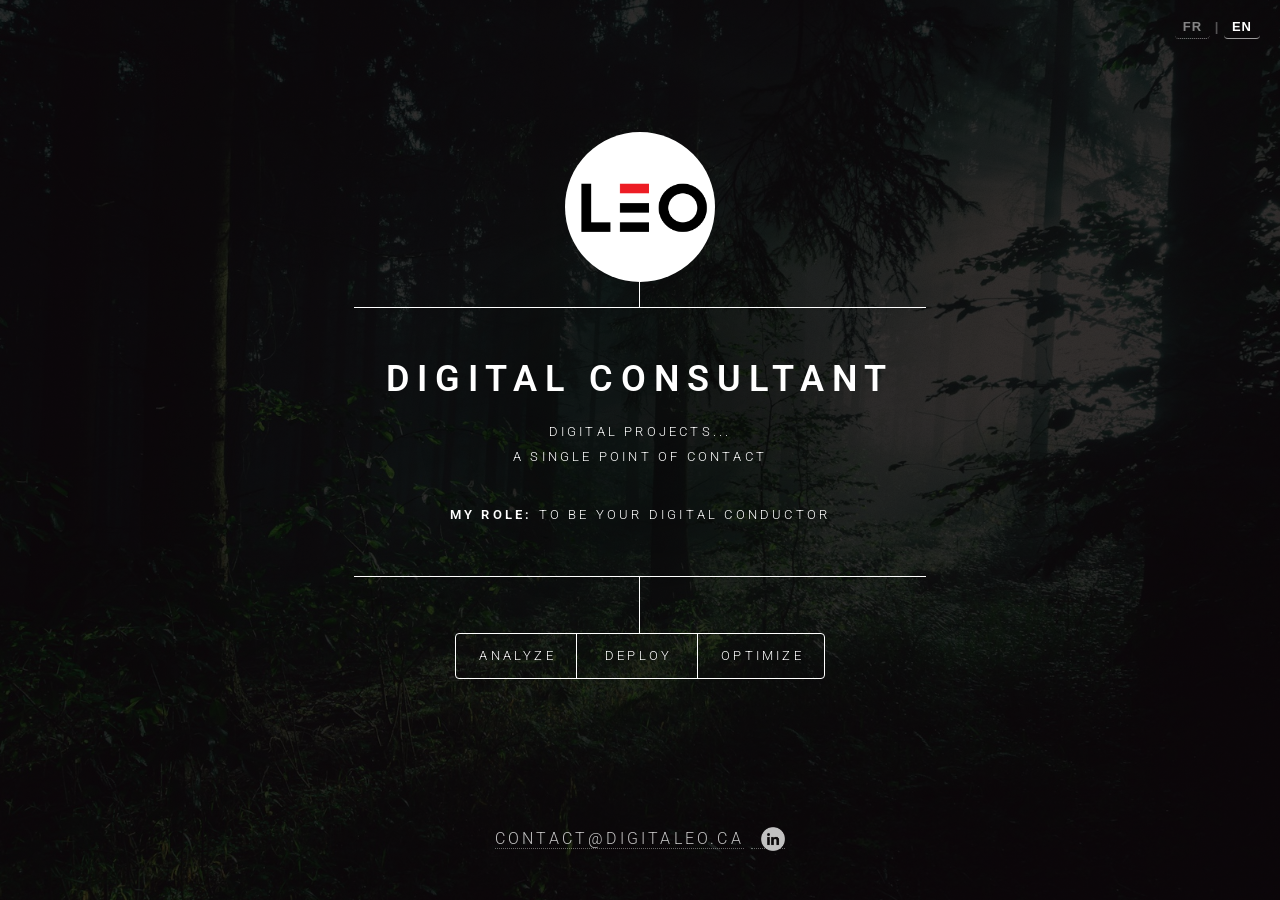
==== index-en.html @ 37ba83f0 "Ajouter version anglaise et switcher de langue FR/EN Co-Authored-By: Claude Sonnet 4.6 <noreply@anth" ====
<!DOCTYPE HTML>
<html>
	<head>
		<title>Digital Consultant</title>
		<meta charset="utf-8" />
		<meta name="viewport" content="width=device-width, initial-scale=1, user-scalable=no" />
		<link rel="stylesheet" href="assets/css/main.css" />
		<noscript><link rel="stylesheet" href="assets/css/noscript.css" /></noscript>
		<style>
			.lang-switcher {
				position: fixed;
				top: 16px;
				right: 20px;
				z-index: 9999;
				font-family: sans-serif;
				font-size: 13px;
				font-weight: 600;
				letter-spacing: 1px;
			}
			.lang-switcher a {
				color: rgba(255,255,255,0.5);
				text-decoration: none;
				padding: 4px 8px;
				border-radius: 4px;
				transition: color 0.2s;
			}
			.lang-switcher a:hover {
				color: #fff;
			}
			.lang-switcher .active {
				color: #fff;
				border-bottom: 1px solid rgba(255,255,255,0.6);
			}
			.lang-switcher span {
				color: rgba(255,255,255,0.3);
			}
		</style>
	</head>
	<body class="is-preload">

		<div class="lang-switcher">
			<a href="index.html">FR</a>
			<span>|</span>
			<a href="index-en.html" class="active">EN</a>
		</div>

		<!-- Wrapper -->
			<div id="wrapper">

				<!-- Header -->
					<header id="header">
						<div class="logo" style="display: flex; justify-content: center; align-items: center;">
							<img src="images/leo4.png" alt="Logo" style="width: 150px; height: 150px; border-radius: 50%; object-fit: contain; background: white; display: block;" />
						</div>
						<div class="content">
							<div class="inner">
								<h1>Digital Consultant</h1>
								<p>Digital projects... <br>A single point of contact</p>
								<p><strong>My role:</strong> to be your digital conductor</p>
							</div>
						</div>
						<nav>
							<ul>
								<li><a href="#analyze">Analyze</a></li>
								<li><a href="#deploy">Deploy</a></li>
								<li><a href="#optimize">Optimize</a></li>
							</ul>
						</nav>
					</header>

				<!-- Main -->
					<div id="main">

						<!-- Analyze -->
							<article id="analyze">
								<h2 class="major">Analyze</h2>
								<span class="image main"><img src="images/analyser.jpg" alt="" /></span>
								<h3>Analyze upfront to be optimal</h3>
								<p>Understanding your business processes, objectives and needs is essential. The best solution is not always the most expensive or the most complex. Sometimes a progressive, phased approach is more effective, more optimized and more reassuring.
									<ul>
										<li>Analyze, identify and understand your needs</li>
										<li>Document your business processes</li>
										<li>Produce a functional specifications document</li>
									</ul>
									<p><strong>In short:</strong> work upstream and support you throughout the development of your digital project.</p>
							</article>

						<!-- Deploy -->
							<article id="deploy">
								<h2 class="major">Deploy</h2>
								<span class="image main"><img src="images/deploy2.jpg" alt="" /></span>
								<h3>Implement and deploy to better adapt</h3>
								<p>Each solution is selected according to your needs and budget. You always remain in control and understand every step.
									<ul>
										<li>Test</li>
										<li>Validate</li>
										<li>Implement</li>
										<li>Deploy</li>
									</ul>
									<p><strong>In short:</strong> no grey areas — by the end of the mandate, everything is clear and under control.</p>
							</article>

						<!-- Optimize -->
							<article id="optimize">
								<h2 class="major">Optimize</h2>
								<span class="image main"><img src="images/rouage2.jpg" alt="" /></span>
								<h3>Ongoing monitoring and optimization beats a costly overhaul later</h3>
								<p>To fully benefit from a digital transformation, it must be dynamic and continuously improving. A common mistake is thinking that once implementation is complete, the work is done. In reality, 80% of the work is done, but the remaining 20% is about monitoring and optimizing processes.</p>
								<ul>
									<li>Monitor and adjust predefined KPIs</li>
									<li>Optimize based on results</li>
									<li>Ensure continuous skill development</li>
									<li>Maintain evolving and accessible documentation</li>
								</ul>
								<p><strong>In short:</strong> optimize continuously and you will stay ahead.</p>
							</article>
					</div>

				<!-- Footer -->
					<footer id="footer">
						<p class="copyright">
							<a href="mailto:contact@digitaleo.ca">contact@digitaleo.ca</a>
							<a href="https://www.linkedin.com/in/leonardovenegas/" target="_blank">
								<img src="images/b&w-linkedin-logo.png" alt="LinkedIn" style="height: 24px; margin-left: 10px; vertical-align: middle;">
							</a>
						</p>
					</footer>

			</div>

		<!-- BG -->
			<div id="bg"></div>

		<!-- Scripts -->
			<script src="assets/js/jquery.min.js"></script>
			<script src="assets/js/browser.min.js"></script>
			<script src="assets/js/breakpoints.min.js"></script>
			<script src="assets/js/util.js"></script>
			<script src="assets/js/main.js"></script>
		<script>
			var switcher = document.querySelector('.lang-switcher');
			document.querySelectorAll('#main article').forEach(function(article) {
				new MutationObserver(function() {
					switcher.style.display = article.classList.contains('active') ? 'none' : '';
				}).observe(article, { attributes: true, attributeFilter: ['class'] });
			});
		</script>

	</body>
</html>
---- assets/css/main.css ----
@import url(fontawesome-all.min.css);
@import url('https://fonts.googleapis.com/css?family=Roboto:300,400,500,700&display=swap');

/*
	Dimension by HTML5 UP
	html5up.net | @ajlkn
	Free for personal and commercial use under the CCA 3.0 license (html5up.net/license)
*/

html, body, div, span, applet, object,
iframe, h1, h2, h3, h4, h5, h6, p, blockquote,
pre, a, abbr, acronym, address, big, cite,
code, del, dfn, em, img, ins, kbd, q, s, samp,
small, strike, strong, sub, sup, tt, var, b,
u, i, center, dl, dt, dd, ol, ul, li, fieldset,
form, label, legend, table, caption, tbody,
tfoot, thead, tr, th, td, article, aside,
canvas, details, embed, figure, figcaption,
footer, header, hgroup, menu, nav, output, ruby,
section, summary, time, mark, audio, video {
	margin: 0;
	padding: 0;
	border: 0;
	font-size: 100%;
	font: inherit;
	vertical-align: baseline;}

article, aside, details, figcaption, figure,
footer, header, hgroup, menu, nav, section {
	display: block;}

body {
	line-height: 1;
}

ol, ul {
	list-style: none;
}

blockquote, q {
	quotes: none;
}

	blockquote:before, blockquote:after, q:before, q:after {
		content: '';
		content: none;
	}

table {
	border-collapse: collapse;
	border-spacing: 0;
}

body {
	-webkit-text-size-adjust: none;
}

mark {
	background-color: transparent;
	color: inherit;
}

input::-moz-focus-inner {
	border: 0;
	padding: 0;
}

input, select, textarea {
	-moz-appearance: none;
	-webkit-appearance: none;
	-ms-appearance: none;
	appearance: none;
}

/* Basic */

	@-ms-viewport {
		width: device-width;
	}

	@media screen and (max-width: 480px) {

		html, body {
			min-width: 320px;
		}

	}

	html {
		box-sizing: border-box;
	}

	*, *:before, *:after {
		box-sizing: inherit;
	}

	body {
		background: #1b1f22;
	}

		body.is-preload *, body.is-preload *:before, body.is-preload *:after {
			-moz-animation: none !important;
			-webkit-animation: none !important;
			-ms-animation: none !important;
			animation: none !important;
			-moz-transition: none !important;
			-webkit-transition: none !important;
			-ms-transition: none !important;
			transition: none !important;
		}

/* Type */

	html {
		font-size: 16pt;
	}

		@media screen and (max-width: 1680px) {

			html {
				font-size: 12pt;
			}

		}

		@media screen and (max-width: 736px) {

			html {
				font-size: 11pt;
			}

		}

		@media screen and (max-width: 360px) {

			html {
				font-size: 10pt;
			}

		}

	body, input, select, textarea {
		color: #ffffff;
		font-family: 'Roboto', Arial, sans-serif;
		font-weight: 300;
		font-size: 1rem;
		line-height: 1.65;
	}

	a {
		-moz-transition: color 0.2s ease-in-out, background-color 0.2s ease-in-out, border-bottom-color 0.2s ease-in-out;
		-webkit-transition: color 0.2s ease-in-out, background-color 0.2s ease-in-out, border-bottom-color 0.2s ease-in-out;
		-ms-transition: color 0.2s ease-in-out, background-color 0.2s ease-in-out, border-bottom-color 0.2s ease-in-out;
		transition: color 0.2s ease-in-out, background-color 0.2s ease-in-out, border-bottom-color 0.2s ease-in-out;
		border-bottom: dotted 1px rgba(255, 255, 255, 0.5);
		text-decoration: none;
		color: inherit;
	}

		a:hover {
			border-bottom-color: transparent;
		}

	strong, b {
		color: #ffffff;
		font-weight: 600;
	}

	em, i {
		font-style: italic;
	}

	p {
		margin: 0 0 2rem 0;
		font-size: 1rem;
	}

	h1, h2, h3, h4, h5, h6 {
		color: #ffffff;
		font-weight: 600;
		line-height: 1.5;
		margin: 0 0 1rem 0;
		text-transform: uppercase;
		letter-spacing: 0.2rem;
	}

		h1 a, h2 a, h3 a, h4 a, h5 a, h6 a {
			color: inherit;
			text-decoration: none;
		}

		h1.major, h2.major, h3.major, h4.major, h5.major, h6.major {
			width: -moz-max-content;
			width: -webkit-max-content;
			width: -ms-max-content;
			width: max-content;
			padding-bottom: 0.5rem;
			margin: 0 0 2rem 0;
		}

	h1 {
		font-size: 2.25rem;
		line-height: 1.3;
		letter-spacing: 0.5rem;
	}

	h2 {
		font-size: 1.5rem;
		line-height: 1.4;
		letter-spacing: 0.5rem;
	}

	h3 {
		font-size: 1.1rem;
		text-align: left;
		text-transform: none;
	}

	h4 {
		font-size: 0.8rem;
	}

	h5 {
		font-size: 0.7rem;
	}

	h6 {
		font-size: 0.6rem;
	}

	@media screen and (max-width: 736px) {

		h1 {
			font-size: 1.75rem;
			line-height: 1.4;
		}

		h2 {
			font-size: 1.25em;
			line-height: 1.5;
		}

	}

	sub {
		font-size: 0.8rem;
		position: relative;
		top: 0.5rem;
	}

	sup {
		font-size: 0.8rem;
		position: relative;
		top: -0.5rem;
	}

	blockquote {
		border-left: solid 4px #ffffff;
		font-style: italic;
		margin: 0 0 2rem 0;
		padding: 0.5rem 0 0.5rem 2rem;
	}

	code {
		background: rgba(255, 255, 255, 0.075);
		border-radius: 4px;
		font-family: "Courier New", monospace;
		font-size: 0.9rem;
		margin: 0 0.25rem;
		padding: 0.25rem 0.65rem;
	}

	pre {
		-webkit-overflow-scrolling: touch;
		font-family: "Courier New", monospace;
		font-size: 0.9rem;
		margin: 0 0 2rem 0;
	}

		pre code {
			display: block;
			line-height: 1.75;
			padding: 1rem 1.5rem;
			overflow-x: auto;
		}

	hr {
		border: 0;
		border-bottom: solid 1px #ffffff;
		margin: 2.75rem 0;
	}

	.align-left {
		text-align: left;
	}

	.align-center {
		text-align: center;
	}

	.align-right {
		text-align: right;
	}

/* Form */

	form {
		margin: 0 0 2rem 0;
	}

		form > :last-child {
			margin-bottom: 0;
		}

		form > .fields {
			display: -moz-flex;
			display: -webkit-flex;
			display: -ms-flex;
			display: flex;
			-moz-flex-wrap: wrap;
			-webkit-flex-wrap: wrap;
			-ms-flex-wrap: wrap;
			flex-wrap: wrap;
			width: calc(100% + 3rem);
			margin: -1.5rem 0 2rem -1.5rem;
		}

			form > .fields > .field {
				-moz-flex-grow: 0;
				-webkit-flex-grow: 0;
				-ms-flex-grow: 0;
				flex-grow: 0;
				-moz-flex-shrink: 0;
				-webkit-flex-shrink: 0;
				-ms-flex-shrink: 0;
				flex-shrink: 0;
				padding: 1.5rem 0 0 1.5rem;
				width: calc(100% - 1.5rem);
			}

				form > .fields > .field.half {
					width: calc(50% - 0.75rem);
				}

				form > .fields > .field.third {
					width: calc(100%/3 - 0.5rem);
				}

				form > .fields > .field.quarter {
					width: calc(25% - 0.375rem);
				}

		@media screen and (max-width: 480px) {

			form > .fields {
				width: calc(100% + 3rem);
				margin: -1.5rem 0 2rem -1.5rem;
			}

				form > .fields > .field {
					padding: 1.5rem 0 0 1.5rem;
					width: calc(100% - 1.5rem);
				}

					form > .fields > .field.half {
						width: calc(100% - 1.5rem);
					}

					form > .fields > .field.third {
						width: calc(100% - 1.5rem);
					}

					form > .fields > .field.quarter {
						width: calc(100% - 1.5rem);
					}

		}

	label {
		color: #ffffff;
		display: block;
		font-size: 0.8rem;
		font-weight: 300;
		letter-spacing: 0.2rem;
		line-height: 1.5;
		margin: 0 0 1rem 0;
		text-transform: uppercase;
	}

	input[type="text"],
	input[type="password"],
	input[type="email"],
	input[type="tel"],
	select,
	textarea {
		-moz-appearance: none;
		-webkit-appearance: none;
		-ms-appearance: none;
		appearance: none;
		-moz-transition: border-color 0.2s ease-in-out, box-shadow 0.2s ease-in-out, background-color 0.2s ease-in-out;
		-webkit-transition: border-color 0.2s ease-in-out, box-shadow 0.2s ease-in-out, background-color 0.2s ease-in-out;
		-ms-transition: border-color 0.2s ease-in-out, box-shadow 0.2s ease-in-out, background-color 0.2s ease-in-out;
		transition: border-color 0.2s ease-in-out, box-shadow 0.2s ease-in-out, background-color 0.2s ease-in-out;
		background-color: transparent;
		border-radius: 4px;
		border: solid 1px #ffffff;
		color: inherit;
		display: block;
		outline: 0;
		padding: 0 1rem;
		text-decoration: none;
		width: 100%;
	}

		input[type="text"]:invalid,
		input[type="password"]:invalid,
		input[type="email"]:invalid,
		input[type="tel"]:invalid,
		select:invalid,
		textarea:invalid {
			box-shadow: none;
		}

		input[type="text"]:focus,
		input[type="password"]:focus,
		input[type="email"]:focus,
		input[type="tel"]:focus,
		select:focus,
		textarea:focus {
			background: rgba(255, 255, 255, 0.075);
			border-color: #ffffff;
			box-shadow: 0 0 0 1px #ffffff;
		}

	select {
		background-image: url("data:image/svg+xml;charset=utf8,%3Csvg xmlns='http://www.w3.org/2000/svg' width='40' height='40' preserveAspectRatio='none' viewBox='0 0 40 40'%3E%3Cpath d='M9.4,12.3l10.4,10.4l10.4-10.4c0.2-0.2,0.5-0.4,0.9-0.4c0.3,0,0.6,0.1,0.9,0.4l3.3,3.3c0.2,0.2,0.4,0.5,0.4,0.9 c0,0.4-0.1,0.6-0.4,0.9L20.7,31.9c-0.2,0.2-0.5,0.4-0.9,0.4c-0.3,0-0.6-0.1-0.9-0.4L4.3,17.3c-0.2-0.2-0.4-0.5-0.4-0.9 c0-0.4,0.1-0.6,0.4-0.9l3.3-3.3c0.2-0.2,0.5-0.4,0.9-0.4S9.1,12.1,9.4,12.3z' fill='%23ffffff' /%3E%3C/svg%3E");
		background-size: 1.25rem;
		background-repeat: no-repeat;
		background-position: calc(100% - 1rem) center;
		height: 2.75rem;
		padding-right: 2.75rem;
		text-overflow: ellipsis;
	}

		select option {
			color: #ffffff;
			background: #1b1f22;
		}

		select:focus::-ms-value {
			background-color: transparent;
		}

		select::-ms-expand {
			display: none;
		}

	input[type="text"],
	input[type="password"],
	input[type="email"],
	select {
		height: 2.75rem;
	}

	textarea {
		padding: 0.75rem 1rem;
	}

	input[type="checkbox"],
	input[type="radio"] {
		-moz-appearance: none;
		-webkit-appearance: none;
		-ms-appearance: none;
		appearance: none;
		display: block;
		float: left;
		margin-right: -2rem;
		opacity: 0;
		width: 1rem;
		z-index: -1;
	}

		input[type="checkbox"] + label,
		input[type="radio"] + label {
			text-decoration: none;
			-moz-user-select: none;
			-webkit-user-select: none;
			-ms-user-select: none;
			user-select: none;
			color: #ffffff;
			cursor: pointer;
			display: inline-block;
			font-size: 0.8rem;
			font-weight: 300;
			margin: 0 0 0.5rem 0;
			padding-left: 2.65rem;
			padding-right: 0.75rem;
			position: relative;
		}

			input[type="checkbox"] + label:before,
			input[type="radio"] + label:before {
				-moz-osx-font-smoothing: grayscale;
				-webkit-font-smoothing: antialiased;
				display: inline-block;
				font-style: normal;
				font-variant: normal;
				text-rendering: auto;
				line-height: 1;
				text-transform: none !important;
				font-family: 'Font Awesome 5 Free';
				font-weight: 900;
			}

			input[type="checkbox"] + label:before,
			input[type="radio"] + label:before {
				-moz-transition: border-color 0.2s ease-in-out, box-shadow 0.2s ease-in-out, background-color 0.2s ease-in-out;
				-webkit-transition: border-color 0.2s ease-in-out, box-shadow 0.2s ease-in-out, background-color 0.2s ease-in-out;
				-ms-transition: border-color 0.2s ease-in-out, box-shadow 0.2s ease-in-out, background-color 0.2s ease-in-out;
				transition: border-color 0.2s ease-in-out, box-shadow 0.2s ease-in-out, background-color 0.2s ease-in-out;
				border-radius: 4px;
				border: solid 1px #ffffff;
				content: '';
				display: inline-block;
				height: 1.65rem;
				left: 0;
				line-height: 1.65rem;
				position: absolute;
				text-align: center;
				top: -0.15rem;
				width: 1.65rem;
			}

		input[type="checkbox"]:checked + label:before,
		input[type="radio"]:checked + label:before {
			background: #ffffff !important;
			border-color: #ffffff !important;
			color: #1b1f22;
			content: '\f00c';
		}

		input[type="checkbox"]:focus + label:before,
		input[type="radio"]:focus + label:before {
			background: rgba(255, 255, 255, 0.075);
			border-color: #ffffff;
			box-shadow: 0 0 0 1px #ffffff;
		}

	input[type="checkbox"] + label:before {
		border-radius: 4px;
	}

	input[type="radio"] + label:before {
		border-radius: 100%;
	}

	::-webkit-input-placeholder {
		color: rgba(255, 255, 255, 0.5) !important;
		opacity: 1.0;
	}

	:-moz-placeholder {
		color: rgba(255, 255, 255, 0.5) !important;
		opacity: 1.0;
	}

	::-moz-placeholder {
		color: rgba(255, 255, 255, 0.5) !important;
		opacity: 1.0;
	}

	:-ms-input-placeholder {
		color: rgba(255, 255, 255, 0.5) !important;
		opacity: 1.0;
	}

	.formerize-placeholder {
		color: rgba(255, 255, 255, 0.5) !important;
		opacity: 1.0;
	}

/* Box */

	.box {
		border-radius: 4px;
		border: solid 1px #ffffff;
		margin-bottom: 2rem;
		padding: 1.5em;
	}

		.box > :last-child,
		.box > :last-child > :last-child,
		.box > :last-child > :last-child > :last-child {
			margin-bottom: 0;
		}

		.box.alt {
			border: 0;
			border-radius: 0;
			padding: 0;
		}

/* Icon */

	.icon {
		text-decoration: none;
		border-bottom: none;
		position: relative;
	}

		.icon:before {
			-moz-osx-font-smoothing: grayscale;
			-webkit-font-smoothing: antialiased;
			display: inline-block;
			font-style: normal;
			font-variant: normal;
			text-rendering: auto;
			line-height: 1;
			text-transform: none !important;
			font-family: 'Font Awesome 5 Free';
			font-weight: 400;
		}

		.icon > .label {
			display: none;
		}

		.icon:before {
			line-height: inherit;
		}

		.icon.solid:before {
			font-weight: 900;
		}

		.icon.brands:before {
			font-family: 'Font Awesome 5 Brands';
		}

/* Image */

	.image {
		border-radius: 4px;
		border: 0;
		display: inline-block;
		position: relative;
	}

		.image:before {
			pointer-events: none;
			background-image: url("../../images/overlay.png");
			background-color: rgba(19, 21, 25, 0.5);
			border-radius: 4px;
			content: '';
			display: block;
			height: 100%;
			left: 0;
			opacity: 0.5;
			position: absolute;
			top: 0;
			width: 100%;
		}

		.image img {
			border-radius: 4px;
			display: block;
		}

		.image.left, .image.right {
			max-width: 40%;
		}

			.image.left img, .image.right img {
				width: 100%;
			}

		.image.left {
			float: left;
			padding: 0 1.5em 1em 0;
			top: 0.25em;
		}

		.image.right {
			float: right;
			padding: 0 0 1em 1.5em;
			top: 0.25em;
		}

		.image.fit {
			display: block;
			margin: 0 0 2rem 0;
			width: 100%;
		}

			.image.fit img {
				width: 100%;
			}

		.image.main {
			display: block;
			margin: 2.5rem 0;
			width: 100%;
		}

			.image.main img {
				width: 100%;
			}

		@media screen and (max-width: 736px) {

			.image.main {
				margin: 2rem 0;
			}

		}

		@media screen and (max-width: 480px) {

			.image.main {
				margin: 1.5rem 0;
			}

		}

/* List */

	ol {
		list-style: decimal;
		margin: 0 0 2rem 0;
		padding-left: 1.25em;
	}

		ol li {
			padding-left: 0.25em;
		}

	ul {
		list-style: disc;
		margin: 0 0 2rem 0;
		padding-left: 1em;
	}

		ul li {
			padding-left: 0.5em;
		}

		ul.alt {
			list-style: none;
			padding-left: 0;
		}

			ul.alt li {
				border-top: solid 1px #ffffff;
				padding: 0.5em 0;
			}

				ul.alt li:first-child {
					border-top: 0;
					padding-top: 0;
				}

	dl {
		margin: 0 0 2rem 0;
	}

		dl dt {
			display: block;
			font-weight: 600;
			margin: 0 0 1rem 0;
		}

		dl dd {
			margin-left: 2rem;
		}

/* Actions */

	ul.actions {
		display: -moz-flex;
		display: -webkit-flex;
		display: -ms-flex;
		display: flex;
		cursor: default;
		list-style: none;
		margin-left: -1rem;
		padding-left: 0;
	}

		ul.actions li {
			padding: 0 0 0 1rem;
			vertical-align: middle;
		}

		ul.actions.special {
			-moz-justify-content: center;
			-webkit-justify-content: center;
			-ms-justify-content: center;
			justify-content: center;
			width: 100%;
			margin-left: 0;
		}

			ul.actions.special li:first-child {
				padding-left: 0;
			}

		ul.actions.stacked {
			-moz-flex-direction: column;
			-webkit-flex-direction: column;
			-ms-flex-direction: column;
			flex-direction: column;
			margin-left: 0;
		}

			ul.actions.stacked li {
				padding: 1.3rem 0 0 0;
			}

				ul.actions.stacked li:first-child {
					padding-top: 0;
				}

		ul.actions.fit {
			width: calc(100% + 1rem);
		}

			ul.actions.fit li {
				-moz-flex-grow: 1;
				-webkit-flex-grow: 1;
				-ms-flex-grow: 1;
				flex-grow: 1;
				-moz-flex-shrink: 1;
				-webkit-flex-shrink: 1;
				-ms-flex-shrink: 1;
				flex-shrink: 1;
				width: 100%;
			}

				ul.actions.fit li > * {
					width: 100%;
				}

			ul.actions.fit.stacked {
				width: 100%;
			}

		@media screen and (max-width: 480px) {

			ul.actions:not(.fixed) {
				-moz-flex-direction: column;
				-webkit-flex-direction: column;
				-ms-flex-direction: column;
				flex-direction: column;
				margin-left: 0;
				width: 100% !important;
			}

				ul.actions:not(.fixed) li {
					-moz-flex-grow: 1;
					-webkit-flex-grow: 1;
					-ms-flex-grow: 1;
					flex-grow: 1;
					-moz-flex-shrink: 1;
					-webkit-flex-shrink: 1;
					-ms-flex-shrink: 1;
					flex-shrink: 1;
					padding: 1rem 0 0 0;
					text-align: center;
					width: 100%;
				}

					ul.actions:not(.fixed) li > * {
						width: 100%;
					}

					ul.actions:not(.fixed) li:first-child {
						padding-top: 0;
					}

					ul.actions:not(.fixed) li input[type="submit"],
					ul.actions:not(.fixed) li input[type="reset"],
					ul.actions:not(.fixed) li input[type="button"],
					ul.actions:not(.fixed) li button,
					ul.actions:not(.fixed) li .button {
						width: 100%;
					}

						ul.actions:not(.fixed) li input[type="submit"].icon:before,
						ul.actions:not(.fixed) li input[type="reset"].icon:before,
						ul.actions:not(.fixed) li input[type="button"].icon:before,
						ul.actions:not(.fixed) li button.icon:before,
						ul.actions:not(.fixed) li .button.icon:before {
							margin-left: -0.5em;
						}

		}

/* Icons */

	ul.icons {
		cursor: default;
		list-style: none;
		padding-left: 0;
	}

		ul.icons li {
			display: inline-block;
			padding: 0 0.75em 0 0;
		}

			ul.icons li:last-child {
				padding-right: 0;
			}

			ul.icons li a {
				border-radius: 100%;
				box-shadow: inset 0 0 0 1px #ffffff;
				display: inline-block;
				height: 2.25rem;
				line-height: 2.25rem;
				text-align: center;
				width: 2.25rem;
			}

				ul.icons li a:hover {
					background-color: rgba(255, 255, 255, 0.075);
				}

				ul.icons li a:active {
					background-color: rgba(255, 255, 255, 0.175);
				}

/* Table */

	.table-wrapper {
		-webkit-overflow-scrolling: touch;
		overflow-x: auto;
	}

	table {
		margin: 0 0 2rem 0;
		width: 100%;
	}

		table tbody tr {
			border: solid 1px #ffffff;
			border-left: 0;
			border-right: 0;
		}

			table tbody tr:nth-child(2n + 1) {
				background-color: rgba(255, 255, 255, 0.075);
			}

		table td {
			padding: 0.75em 0.75em;
		}

		table th {
			color: #ffffff;
			font-size: 0.9em;
			font-weight: 600;
			padding: 0 0.75em 0.75em 0.75em;
			text-align: left;
		}

		table thead {
			border-bottom: solid 2px #ffffff;
		}

		table tfoot {
			border-top: solid 2px #ffffff;
		}

		table.alt {
			border-collapse: separate;
		}

			table.alt tbody tr td {
				border: solid 1px #ffffff;
				border-left-width: 0;
				border-top-width: 0;
			}

				table.alt tbody tr td:first-child {
					border-left-width: 1px;
				}

			table.alt tbody tr:first-child td {
				border-top-width: 1px;
			}

			table.alt thead {
				border-bottom: 0;
			}

			table.alt tfoot {
				border-top: 0;
			}

/* Button */

	input[type="submit"],
	input[type="reset"],
	input[type="button"],
	button,
	.button {
		-moz-appearance: none;
		-webkit-appearance: none;
		-ms-appearance: none;
		appearance: none;
		-moz-transition: background-color 0.2s ease-in-out, color 0.2s ease-in-out;
		-webkit-transition: background-color 0.2s ease-in-out, color 0.2s ease-in-out;
		-ms-transition: background-color 0.2s ease-in-out, color 0.2s ease-in-out;
		transition: background-color 0.2s ease-in-out, color 0.2s ease-in-out;
		background-color: transparent;
		border-radius: 4px;
		border: 0;
		box-shadow: inset 0 0 0 1px #ffffff;
		color: #ffffff !important;
		cursor: pointer;
		display: inline-block;
		font-size: 0.8rem;
		font-weight: 300;
		height: 2.75rem;
		letter-spacing: 0.2rem;
		line-height: 2.75rem;
		outline: 0;
		padding: 0 1.25rem 0 1.35rem;
		text-align: center;
		text-decoration: none;
		text-transform: uppercase;
		white-space: nowrap;
	}

		input[type="submit"]:hover,
		input[type="reset"]:hover,
		input[type="button"]:hover,
		button:hover,
		.button:hover {
			background-color: rgba(255, 255, 255, 0.075);
		}

		input[type="submit"]:active,
		input[type="reset"]:active,
		input[type="button"]:active,
		button:active,
		.button:active {
			background-color: rgba(255, 255, 255, 0.175);
		}

		input[type="submit"].icon:before,
		input[type="reset"].icon:before,
		input[type="button"].icon:before,
		button.icon:before,
		.button.icon:before {
			margin-right: 0.5em;
		}

		input[type="submit"].fit,
		input[type="reset"].fit,
		input[type="button"].fit,
		button.fit,
		.button.fit {
			width: 100%;
		}

		input[type="submit"].small,
		input[type="reset"].small,
		input[type="button"].small,
		button.small,
		.button.small {
			font-size: 0.6rem;
			height: 2.0625rem;
			line-height: 2.0625rem;
		}

		input[type="submit"].primary,
		input[type="reset"].primary,
		input[type="button"].primary,
		button.primary,
		.button.primary {
			background-color: #ffffff;
			color: #1b1f22 !important;
			font-weight: 600;
		}

		input[type="submit"].disabled, input[type="submit"]:disabled,
		input[type="reset"].disabled,
		input[type="reset"]:disabled,
		input[type="button"].disabled,
		input[type="button"]:disabled,
		button.disabled,
		button:disabled,
		.button.disabled,
		.button:disabled {
			pointer-events: none;
			cursor: default;
			opacity: 0.25;
		}

	input[type="submit"],
	input[type="reset"],
	input[type="button"],
	button {
		line-height: calc(2.75rem - 2px);
	}

/* BG */

	#bg {
		-moz-transform: scale(1.0);
		-webkit-transform: scale(1.0);
		-ms-transform: scale(1.0);
		transform: scale(1.0);
		-webkit-backface-visibility: hidden;
		position: fixed;
		top: 0;
		left: 0;
		width: 100%;
		height: 100vh;
		z-index: 1;
	}

		#bg:before, #bg:after {
			content: '';
			display: block;
			position: absolute;
			top: 0;
			left: 0;
			width: 100%;
			height: 100%;
		}

		#bg:before {
			/* Test different black overlay opacities: */
			/* background-image: linear-gradient(to top, rgba(0,0,0,0.6), rgba(0,0,0,0.6)), url("../../images/overlay.png"); */
			/* background-image: linear-gradient(to top, rgba(0,0,0,0.7), rgba(0,0,0,0.7)), url("../../images/overlay.png"); */
			background-image: linear-gradient(to top, rgba(0,0,0,0.8), rgba(0,0,0,0.8)), url("../../images/overlay.png");
			background-size: auto,
 256px 256px;
			background-position: center,
 center;
			background-repeat: no-repeat,
 repeat;
			z-index: 2;
		}

		#bg:after {
			-moz-transform: scale(1.125);
			-webkit-transform: scale(1.125);
			-ms-transform: scale(1.125);
			transform: scale(1.125);
			-moz-transition: -moz-transform 0.325s ease-in-out, -moz-filter 0.325s ease-in-out;
			-webkit-transition: -webkit-transform 0.325s ease-in-out, -webkit-filter 0.325s ease-in-out;
			-ms-transition: -ms-transform 0.325s ease-in-out, -ms-filter 0.325s ease-in-out;
			transition: transform 0.325s ease-in-out, filter 0.325s ease-in-out;
			background-image: url("../../images/bg.jpg");
			background-position: center;
			background-size: cover;
			background-repeat: no-repeat;
			z-index: 1;
		}

		body.is-article-visible #bg:after {
			-moz-transform: scale(1.0825);
			-webkit-transform: scale(1.0825);
			-ms-transform: scale(1.0825);
			transform: scale(1.0825);
			-moz-filter: blur(0.2rem);
			-webkit-filter: blur(0.2rem);
			-ms-filter: blur(0.2rem);
			filter: blur(0.2rem);
		}

		body.is-preload #bg:before {
			background-color: #000000;
		}

/* Wrapper */

	#wrapper {
		display: -moz-flex;
		display: -webkit-flex;
		display: -ms-flex;
		display: flex;
		-moz-flex-direction: column;
		-webkit-flex-direction: column;
		-ms-flex-direction: column;
		flex-direction: column;
		-moz-align-items: center;
		-webkit-align-items: center;
		-ms-align-items: center;
		align-items: center;
		-moz-justify-content: space-between;
		-webkit-justify-content: space-between;
		-ms-justify-content: space-between;
		justify-content: space-between;
		position: relative;
		min-height: 100vh;
		width: 100%;
		padding: 4rem 2rem;
		z-index: 3;
	}

		#wrapper:before {
			content: '';
			display: block;
		}

		@media screen and (max-width: 1680px) {

			#wrapper {
				padding: 3rem 2rem;
			}

		}

		@media screen and (max-width: 736px) {

			#wrapper {
				padding: 2rem 1rem;
			}

		}

		@media screen and (max-width: 480px) {

			#wrapper {
				padding: 1rem;
			}

		}

/* Header */

	#header {
		display: -moz-flex;
		display: -webkit-flex;
		display: -ms-flex;
		display: flex;
		-moz-flex-direction: column;
		-webkit-flex-direction: column;
		-ms-flex-direction: column;
		flex-direction: column;
		-moz-align-items: center;
		-webkit-align-items: center;
		-ms-align-items: center;
		align-items: center;
		-moz-transition: -moz-transform 0.325s ease-in-out, -moz-filter 0.325s ease-in-out, opacity 0.325s ease-in-out;
		-webkit-transition: -webkit-transform 0.325s ease-in-out, -webkit-filter 0.325s ease-in-out, opacity 0.325s ease-in-out;
		-ms-transition: -ms-transform 0.325s ease-in-out, -ms-filter 0.325s ease-in-out, opacity 0.325s ease-in-out;
		transition: transform 0.325s ease-in-out, filter 0.325s ease-in-out, opacity 0.325s ease-in-out;
		background-image: -moz-radial-gradient(rgba(0, 0, 0, 0.25) 25%, rgba(0, 0, 0, 0) 55%);
		background-image: -webkit-radial-gradient(rgba(0, 0, 0, 0.25) 25%, rgba(0, 0, 0, 0) 55%);
		background-image: -ms-radial-gradient(rgba(0, 0, 0, 0.25) 25%, rgba(0, 0, 0, 0) 55%);
		background-image: radial-gradient(rgba(0, 0, 0, 0.25) 25%, rgba(0, 0, 0, 0) 55%);
		max-width: 100%;
		text-align: center;
	}

		#header > * {
			-moz-transition: opacity 0.325s ease-in-out;
			-webkit-transition: opacity 0.325s ease-in-out;
			-ms-transition: opacity 0.325s ease-in-out;
			transition: opacity 0.325s ease-in-out;
			position: relative;
			margin-top: 3.5rem;
		}

			#header > *:before {
				content: '';
				display: block;
				position: absolute;
				top: calc(-3.5rem - 1px);
				left: calc(50% - 1px);
				width: 1px;
				height: calc(3.5rem + 1px);
				background: #ffffff;
			}

		#header > :first-child {
			margin-top: 0;
		}

			#header > :first-child:before {
				display: none;
			}

		#header .logo {
			width: 5.5rem;
			height: 5.5rem;
			line-height: 5.5rem;
			border: solid 1px #ffffff;
			border-radius: 100%;
		}

			#header .logo .icon:before {
				font-size: 2rem;
			}

		#header .content {
			border-style: solid;
			border-color: #ffffff;
			border-top-width: 1px;
			border-bottom-width: 1px;
			max-width: 100%;
		}

			#header .content .inner {
				-moz-transition: max-height 0.75s ease, padding 0.75s ease, opacity 0.325s ease-in-out;
				-webkit-transition: max-height 0.75s ease, padding 0.75s ease, opacity 0.325s ease-in-out;
				-ms-transition: max-height 0.75s ease, padding 0.75s ease, opacity 0.325s ease-in-out;
				transition: max-height 0.75s ease, padding 0.75s ease, opacity 0.325s ease-in-out;
				-moz-transition-delay: 0.25s;
				-webkit-transition-delay: 0.25s;
				-ms-transition-delay: 0.25s;
				transition-delay: 0.25s;
				padding: 3rem 2rem;
				max-height: 40rem;
				overflow: hidden;
			}

				#header .content .inner > :last-child {
					margin-bottom: 0;
				}

			#header .content p {
				text-transform: uppercase;
				letter-spacing: 0.2rem;
				font-size: 0.8rem;
				line-height: 2;
			}

		#header nav ul {
			display: -moz-flex;
			display: -webkit-flex;
			display: -ms-flex;
			display: flex;
			margin-bottom: 0;
			list-style: none;
			padding-left: 0;
			border: solid 1px #ffffff;
			border-radius: 4px;
			justify-content: center;
			width: 100%;
		}

			#header nav ul li {
				padding-left: 0;
				border-left: solid 1px #ffffff;
				flex: 1 1 0;
				text-align: center;
			}

				#header nav ul li:first-child {
					border-left: 0;
				}

				#header nav ul li a {
					display: block;
					min-width: 7.5rem;
					height: 2.75rem;
					line-height: 2.75rem;
					padding: 0 1.25rem 0 1.45rem;
					text-transform: uppercase;
					letter-spacing: 0.2rem;
					font-size: 0.8rem;
					border-bottom: 0;
				}

					#header nav ul li a:hover {
						background-color: rgba(255, 255, 255, 0.075);
					}

					#header nav ul li a:active {
						background-color: rgba(255, 255, 255, 0.175);
					}

		#header nav.use-middle:after {
			content: '';
			display: block;
			position: absolute;
			top: 0;
			left: calc(50% - 1px);
			width: 1px;
			height: 100%;
			background: #ffffff;
		}

		#header nav.use-middle ul li.is-middle {
			border-left: 0;
		}

		body.is-article-visible #header {
			-moz-transform: scale(0.95);
			-webkit-transform: scale(0.95);
			-ms-transform: scale(0.95);
			transform: scale(0.95);
			-moz-filter: blur(0.1rem);
			-webkit-filter: blur(0.1rem);
			-ms-filter: blur(0.1rem);
			filter: blur(0.1rem);
			opacity: 0;
		}

		body.is-preload #header {
			-moz-filter: blur(0.125rem);
			-webkit-filter: blur(0.125rem);
			-ms-filter: blur(0.125rem);
			filter: blur(0.125rem);
		}

			body.is-preload #header > * {
				opacity: 0;
			}

			body.is-preload #header .content .inner {
				max-height: 0;
				padding-top: 0;
				padding-bottom: 0;
				opacity: 0;
			}

		@media screen and (max-width: 980px) {

			#header .content p br {
				display: none;
			}

		}

		@media screen and (max-width: 736px) {

			#header > * {
				margin-top: 2rem;
			}

				#header > *:before {
					top: calc(-2rem - 1px);
					height: calc(2rem + 1px);
				}

			#header .logo {
				width: 4.75rem;
				height: 4.75rem;
				line-height: 4.75rem;
			}

				#header .logo .icon:before {
					font-size: 1.75rem;
				}

			#header .content .inner {
				padding: 2.5rem 1rem;
			}

			#header .content p {
				line-height: 1.875;
			}

		}

		@media screen and (max-width: 480px) {

			#header {
				padding: 1.5rem 0;
			}

				#header .content .inner {
					padding: 2.5rem 0;
				}

				#header nav ul {
					-moz-flex-direction: column;
					-webkit-flex-direction: column;
					-ms-flex-direction: column;
					flex-direction: column;
					min-width: 10rem;
					max-width: 100%;
				}

					#header nav ul li {
						border-left: 0;
						border-top: solid 1px #ffffff;
					}

						#header nav ul li:first-child {
							border-top: 0;
						}

						#header nav ul li a {
							height: 3rem;
							line-height: 3rem;
							min-width: 0;
							width: 100%;
						}

				#header nav.use-middle:after {
					display: none;
				}

		}

/* Main */

	#main {
		-moz-flex-grow: 1;
		-webkit-flex-grow: 1;
		-ms-flex-grow: 1;
		flex-grow: 1;
		-moz-flex-shrink: 1;
		-webkit-flex-shrink: 1;
		-ms-flex-shrink: 1;
		flex-shrink: 1;
		display: -moz-flex;
		display: -webkit-flex;
		display: -ms-flex;
		display: flex;
		-moz-align-items: center;
		-webkit-align-items: center;
		-ms-align-items: center;
		align-items: center;
		-moz-justify-content: center;
		-webkit-justify-content: center;
		-ms-justify-content: center;
		justify-content: center;
		-moz-flex-direction: column;
		-webkit-flex-direction: column;
		-ms-flex-direction: column;
		flex-direction: column;
		position: relative;
		max-width: 100%;
		z-index: 3;
	}

		#main article {
			-moz-transform: translateY(0.25rem);
			-webkit-transform: translateY(0.25rem);
			-ms-transform: translateY(0.25rem);
			transform: translateY(0.25rem);
			-moz-transition: opacity 0.325s ease-in-out, -moz-transform 0.325s ease-in-out;
			-webkit-transition: opacity 0.325s ease-in-out, -webkit-transform 0.325s ease-in-out;
			-ms-transition: opacity 0.325s ease-in-out, -ms-transform 0.325s ease-in-out;
			transition: opacity 0.325s ease-in-out, transform 0.325s ease-in-out;
			padding: 4.5rem 2.5rem 1.5rem 2.5rem ;
			position: relative;
			width: 40rem;
			max-width: 100%;
			background-color: rgba(27, 31, 34, 0.85);
			border-radius: 4px;
			opacity: 0;
		}

			#main article.active {
				-moz-transform: translateY(0);
				-webkit-transform: translateY(0);
				-ms-transform: translateY(0);
				transform: translateY(0);
				opacity: 1;
			}

			#main article .close {
				display: block;
				position: absolute;
				top: 0;
				right: 0;
				width: 4rem;
				height: 4rem;
				cursor: pointer;
				text-indent: 4rem;
				overflow: hidden;
				white-space: nowrap;
			}

				#main article .close:before {
					-moz-transition: background-color 0.2s ease-in-out;
					-webkit-transition: background-color 0.2s ease-in-out;
					-ms-transition: background-color 0.2s ease-in-out;
					transition: background-color 0.2s ease-in-out;
					content: '';
					display: block;
					position: absolute;
					top: 0.75rem;
					left: 0.75rem;
					width: 2.5rem;
					height: 2.5rem;
					border-radius: 100%;
					background-position: center;
					background-image: url("data:image/svg+xml;charset=utf8,%3Csvg xmlns='http://www.w3.org/2000/svg' xmlns:xlink='http://www.w3.org/1999/xlink' width='20px' height='20px' viewBox='0 0 20 20' zoomAndPan='disable'%3E%3Cstyle%3Eline %7B stroke: %23ffffff%3B stroke-width: 1%3B %7D%3C/style%3E%3Cline x1='2' y1='2' x2='18' y2='18' /%3E%3Cline x1='18' y1='2' x2='2' y2='18' /%3E%3C/svg%3E");
					background-size: 20px 20px;
					background-repeat: no-repeat;
				}

				#main article .close:hover:before {
					background-color: rgba(255, 255, 255, 0.075);
				}

				#main article .close:active:before {
					background-color: rgba(255, 255, 255, 0.175);
				}

		@media screen and (max-width: 736px) {

			#main article {
				padding: 3.5rem 2rem 0.5rem 2rem ;
			}

				#main article .close:before {
					top: 0.875rem;
					left: 0.875rem;
					width: 2.25rem;
					height: 2.25rem;
					background-size: 14px 14px;
				}

		}

		@media screen and (max-width: 480px) {

			#main article {
				padding: 3rem 1.5rem 0.5rem 1.5rem ;
			}

		}

/* Footer */

	#footer {
		-moz-transition: -moz-transform 0.325s ease-in-out, -moz-filter 0.325s ease-in-out, opacity 0.325s ease-in-out;
		-webkit-transition: -webkit-transform 0.325s ease-in-out, -webkit-filter 0.325s ease-in-out, opacity 0.325s ease-in-out;
		-ms-transition: -ms-transform 0.325s ease-in-out, -ms-filter 0.325s ease-in-out, opacity 0.325s ease-in-out;
		transition: transform 0.325s ease-in-out, filter 0.325s ease-in-out, opacity 0.325s ease-in-out;
		width: 100%;
		max-width: 100%;
		margin-top: 2rem;
		text-align: center;
	}

		#footer .copyright {
			letter-spacing: 0.2rem;
			font-size: 1rem;
			opacity: 0.75;
			margin-bottom: 0;
			text-transform: uppercase;
		}

		body.is-article-visible #footer {
			-moz-transform: scale(0.95);
			-webkit-transform: scale(0.95);
			-ms-transform: scale(0.95);
			transform: scale(0.95);
			-moz-filter: blur(0.1rem);
			-webkit-filter: blur(0.1rem);
			-ms-filter: blur(0.1rem);
			filter: blur(0.1rem);
			opacity: 0;
		}

		body.is-preload #footer {
			opacity: 0;
		}

.logo-white {
  color: #fff;
}
---- assets/css/noscript.css ----
/*
	Dimension by HTML5 UP
	html5up.net | @ajlkn
	Free for personal and commercial use under the CCA 3.0 license (html5up.net/license)
*/

/* BG */

	body.is-preload #bg:before {
		background-color: transparent;
	}

/* Header */

	body.is-preload #header {
		-moz-filter: none;
		-webkit-filter: none;
		-ms-filter: none;
		filter: none;
	}

		body.is-preload #header > * {
			opacity: 1;
		}

		body.is-preload #header .content .inner {
			max-height: none;
			padding: 3rem 2rem;
			opacity: 1;
		}

/* Main */

	#main article {
		opacity: 1;
		margin: 4rem 0 0 0;
	}
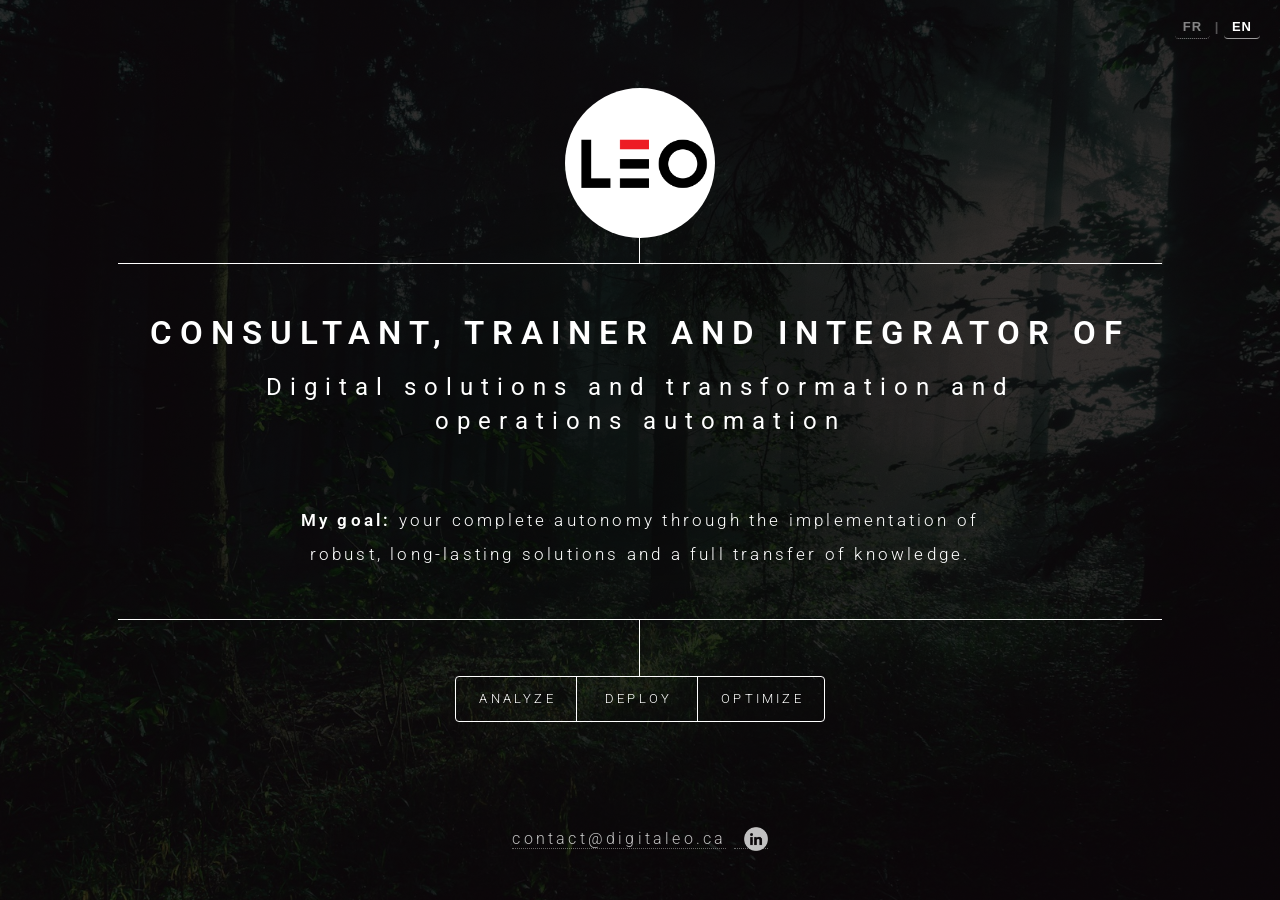
==== commit db602601: "Accueil FR/EN : nouveaux titres, phrase d'objectif, effets de survol et animation des lignes - h1 « " ====
--- a/index-en.html
+++ b/index-en.html
@@ -1,12 +1,64 @@
 <!DOCTYPE HTML>
 <html>
 	<head>
-		<title>Digital Consultant</title>
+		<title>Consultant, Trainer and Integrator in Digital Transformation and Operations Automation</title>
 		<meta charset="utf-8" />
 		<meta name="viewport" content="width=device-width, initial-scale=1, user-scalable=no" />
 		<link rel="stylesheet" href="assets/css/main.css" />
 		<noscript><link rel="stylesheet" href="assets/css/noscript.css" /></noscript>
 		<style>
+		/* Grand titre : 3 px plus petit que la taille du thème */
+		#header h1 { font-size: calc(2.25rem - 3px); }
+		@media screen and (max-width: 736px) { #header h1 { font-size: calc(1.75rem - 3px); } }
+		/* Sous-titre de l'en-tête en minuscules */
+		#header .content h2 { text-transform: none; font-weight: 400; }
+		/* Phrase « Mon objectif » en casse normale */
+		#header .content p.objectif, #header .content p.objectif strong { text-transform: none; }
+		#header .content p.objectif { font-size: calc(0.8rem + 4px); padding-top: 50px; }
+		/* Boutons Analyser / Déployer / Optimiser : fond blanc, texte gras au rouge du logo au survol */
+		#header nav ul li a { transition: color 0.2s ease-in-out, background-color 0.2s ease-in-out; }
+		#header nav ul li a:hover { color: #ED1C24; background-color: #ffffff; font-weight: 700; }
+		#header nav ul { overflow: hidden; } /* garde le fond blanc dans le cadre arrondi */
+		/* Courriel en minuscules */
+		a[href^="mailto:"] { text-transform: none; }
+		/* Courriel : texte gras au rouge du logo au survol (sans fond) */
+		#footer a[href^="mailto:"] { transition: color 0.2s ease-in-out, opacity 0.2s ease-in-out; }
+		#footer a[href^="mailto:"]:hover { color: #ED1C24; font-weight: 700; border-bottom-color: transparent; opacity: 1; }
+		/* Transparence du bas de page appliquée à chaque élément, pour que le survol garde ses vraies couleurs */
+		#footer .copyright { opacity: 1; }
+		#footer .copyright > a { opacity: 0.75; }
+		/* Logo LinkedIn : petit zoom au survol */
+		#footer a[href*="linkedin"] img { transition: transform 0.2s ease-in-out; }
+		#footer a[href*="linkedin"]:hover img { transform: scale(1.2); }
+		/* Animation d'ouverture : les lignes de l'en-tête se construisent
+		   1. trait vertical logo -> texte, 2. lignes horizontales du centre vers les bords,
+		   3. trait vertical texte -> boutons. Démarre quand le thème retire "is-preload". */
+		@keyframes leo-trait-vertical { from { transform: scaleY(0); } to { transform: scaleY(1); } }
+		@keyframes leo-lignes-horizontales { from { background-size: 0% 1px, 0% 1px; } to { background-size: 100% 1px, 100% 1px; } }
+		#header > *:before { transform-origin: top center; }
+		/* Les bordures du bloc texte sont redessinées en fond pour pouvoir les animer */
+		#header .content {
+			border-color: transparent;
+			background-image: linear-gradient(#ffffff, #ffffff), linear-gradient(#ffffff, #ffffff);
+			background-repeat: no-repeat;
+			background-position: center top, center bottom;
+			background-size: 100% 1px, 100% 1px;
+			background-origin: border-box;
+			background-clip: border-box;
+		}
+		body.is-preload #header .content:before,
+		body.is-preload #header nav:before { transform: scaleY(0); }
+		body.is-preload #header .content { background-size: 0% 1px, 0% 1px; }
+		body:not(.is-preload) #header .content:before { animation: leo-trait-vertical 0.35s ease-out 0.3s both; }
+		body:not(.is-preload) #header .content { animation: leo-lignes-horizontales 0.6s ease-out 0.65s both; }
+		body:not(.is-preload) #header nav:before { animation: leo-trait-vertical 0.35s ease-out 1.25s both; }
+		@media (prefers-reduced-motion: reduce) {
+			body:not(.is-preload) #header .content:before,
+			body:not(.is-preload) #header .content,
+			body:not(.is-preload) #header nav:before { animation: none; }
+		}
+
+
 			.lang-switcher {
 				position: fixed;
 				top: 16px;
@@ -54,9 +106,9 @@
 						</div>
 						<div class="content">
 							<div class="inner">
-								<h1>Digital Consultant</h1>
-								<p>Digital projects... <br>A single point of contact</p>
-								<p><strong>My role:</strong> to be your digital conductor</p>
+								<h1>Consultant, trainer and integrator of</h1>
+								<h2>Digital solutions and transformation and<br>operations automation</h2>
+								<p class="objectif"><strong>My goal:</strong> your complete autonomy through the implementation of<br>robust, long-lasting solutions and a full transfer of knowledge.</p>
 							</div>
 						</div>
 						<nav>
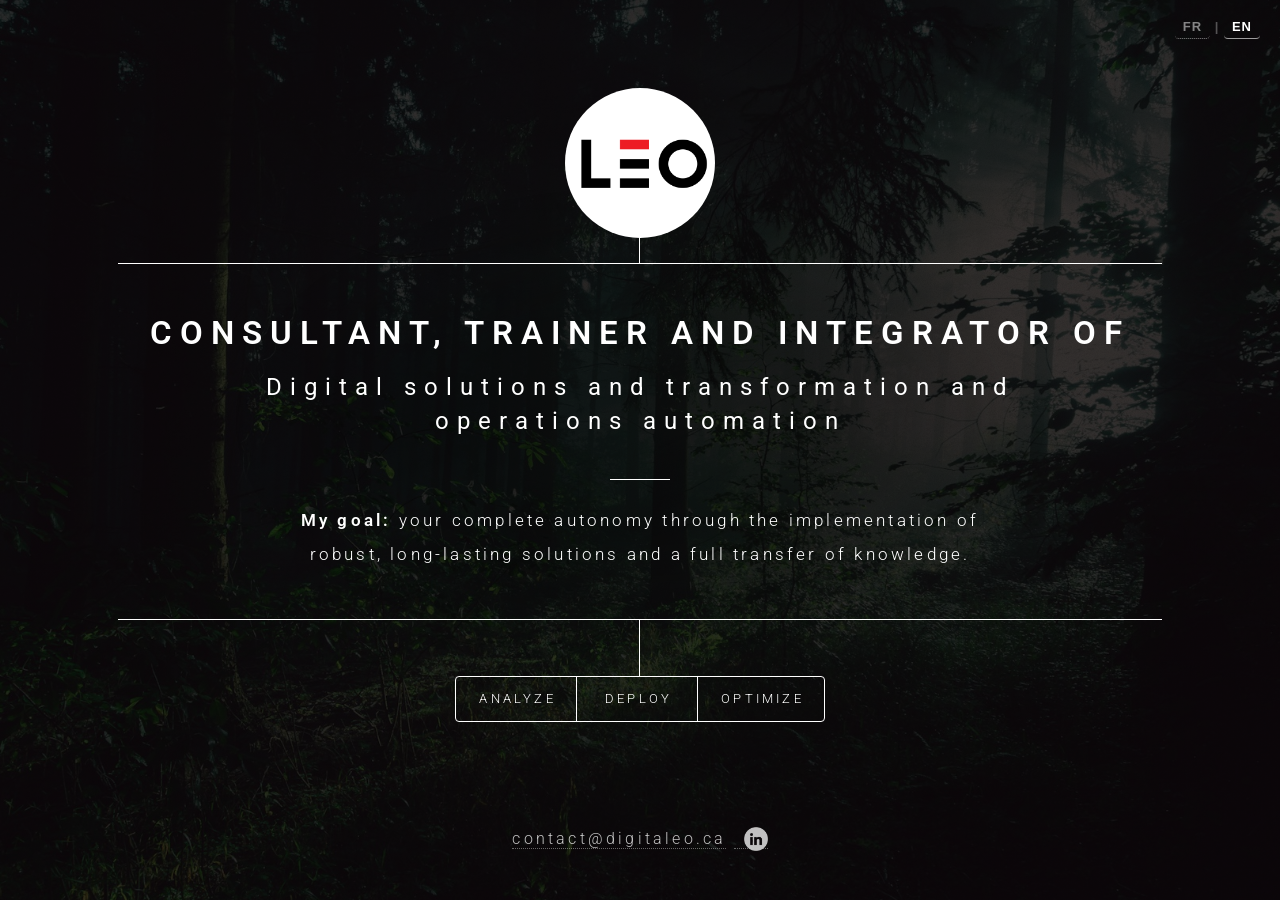
==== commit 05865ba2: "Accueil FR/EN : petite ligne de séparation animée sous le sous-titre Ligne blanche de 60 px entre le" ====
--- a/index-en.html
+++ b/index-en.html
@@ -15,6 +15,15 @@
 		/* Phrase « Mon objectif » en casse normale */
 		#header .content p.objectif, #header .content p.objectif strong { text-transform: none; }
 		#header .content p.objectif { font-size: calc(0.8rem + 4px); padding-top: 50px; }
+		/* Petite ligne de séparation entre le sous-titre et « Mon objectif » */
+		#header .content p.objectif { position: relative; }
+		#header .content p.objectif::before { content: ''; position: absolute; top: 25px; left: 50%; width: 60px; height: 1px; background: #ffffff; transform: translateX(-50%); }
+		/* Elle se trace de gauche à droite au chargement */
+		@keyframes leo-separateur { from { transform: translateX(-50%) scaleX(0); } to { transform: translateX(-50%) scaleX(1); } }
+		#header .content p.objectif::before { transform-origin: left center; }
+		body.is-preload #header .content p.objectif::before { transform: translateX(-50%) scaleX(0); }
+		body:not(.is-preload) #header .content p.objectif::before { animation: leo-separateur 0.5s ease-out 1s both; }
+		@media (prefers-reduced-motion: reduce) { body:not(.is-preload) #header .content p.objectif::before { animation: none; } }
 		/* Boutons Analyser / Déployer / Optimiser : fond blanc, texte gras au rouge du logo au survol */
 		#header nav ul li a { transition: color 0.2s ease-in-out, background-color 0.2s ease-in-out; }
 		#header nav ul li a:hover { color: #ED1C24; background-color: #ffffff; font-weight: 700; }
